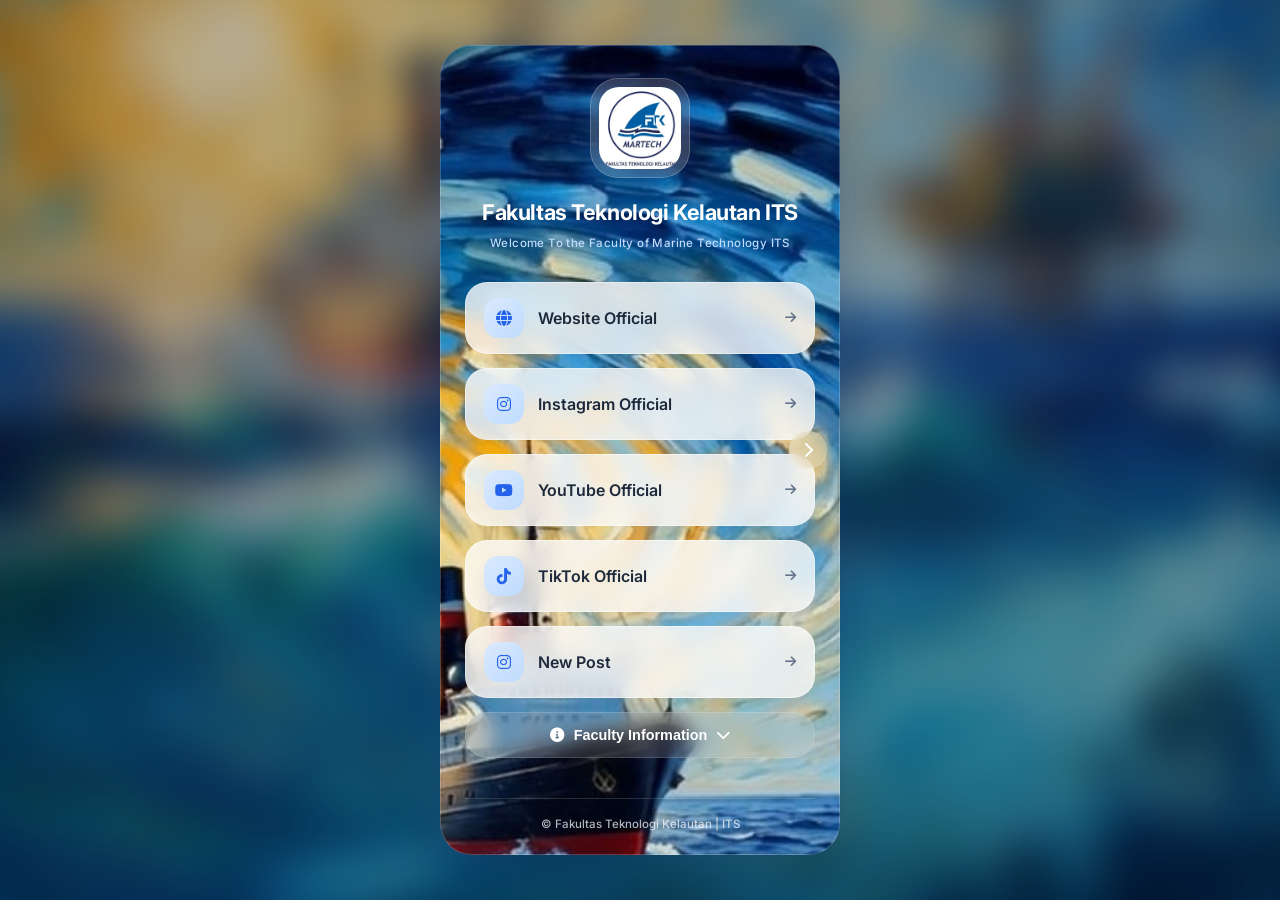
==== home/index.html @ 240ab631 "membetulkan bg" ====
<!DOCTYPE html>
<html lang="id">
<head>
    <meta charset="UTF-8">
    <meta name="viewport" content="width=device-width, initial-scale=1.0, user-scalable=no">
    <title>Faculty of Marine Technology - ITS</title>
    <link rel="stylesheet" href="style.css">
    <link rel="stylesheet" href="https://cdnjs.cloudflare.com/ajax/libs/font-awesome/6.0.0/css/all.min.css">
    <link href="https://fonts.googleapis.com/css2?family=Inter:opsz,wght@14..32,300;14..32,400;14..32,500;14..32,600;14..32,700;14..32,800&display=swap" rel="stylesheet">
</head>
<body>

    <div class="slider-container">
        <div class="slider-wrapper" id="sliderWrapper">
            
            <!-- SLIDE 1: BERANDA FAKULTAS -->
            <div class="slide">
                <div class="slide-content">
                    <div class="logo-wrapper">
                        <div class="image-border">
                            <img src="assets/logo fakultas.jpeg" alt="Logo FTK ITS" class="profile-img">
                        </div>
                    </div>
                    
                    <h1>Fakultas Teknologi Kelautan ITS</h1>
                    <p class="subhead">Welcome To the Faculty of Marine Technology ITS </p>

                    <div class="links">
                        <a href="https://www.its.ac.id/fakultas/ftk/" target="_blank" class="link-card">
                            <div class="card-icon"><i class="fas fa-globe"></i></div>
                            <span>Website Official</span>
                            <i class="fas fa-arrow-right arrow-icon"></i>
                        </a>

                        <a href="https://www.instagram.com/its_martech/" target="_blank" class="link-card">
                            <div class="card-icon"><i class="fab fa-instagram"></i></div>
                            <span>Instagram Official</span>
                            <i class="fas fa-arrow-right arrow-icon"></i>
                        </a>

                        <a href="https://youtube.com/@ftkits9449" target="_blank" class="link-card">
                            <div class="card-icon"><i class="fab fa-youtube"></i></div>
                            <span>YouTube Official</span>
                            <i class="fas fa-arrow-right arrow-icon"></i>
                        </a>

                        <a href="https://www.tiktok.com/@martech.its" target="_blank" class="link-card">
                            <div class="card-icon"><i class="fab fa-tiktok"></i></div>
                            <span>TikTok Official</span>
                            <i class="fas fa-arrow-right arrow-icon"></i>
                        </a>

                        <a href="https://www.instagram.com/p/DUDWT0WE3eB/" target="_blank" class="link-card">
                            <div class="card-icon"><i class="fab fa-instagram"></i></div>
                            <span>New Post</span>
                            <i class="fas fa-arrow-right arrow-icon"></i>
                        </a>

                        <!-- Dropdown Faculty Information -->
                        <div class="dropdown-wrapper">
                            <button onclick="toggleMenu(event, this)" class="btn-informasi">
                                <i class="fas fa-info-circle"></i>
                                <span>Faculty Information</span>
                                <i class="fas fa-chevron-down dropdown-icon"></i>
                            </button>
                            <div class="sub-menu">
                                <a href="https://www.its.ac.id/tis/" target="_blank" class="sub-item">
                                    Marine Engineering
                                </a>
                                <a href="https://www.its.ac.id/tkelautan/" target="_blank" class="sub-item">
                                    Ocean Engineering
                                </a>
                                <a href="https://www.its.ac.id/tkapal/" target="_blank" class="sub-item">
                                    Naval Architecture
                                </a>
                                <a href="https://www.its.ac.id/seatrans/id/beranda/" target="_blank" class="sub-item">
                                    Marine Transportation Engineering
                                </a>
                                <a href="#" class="sub-item" onclick="alert('Link untuk Offshore Engineering belum tersedia'); return false;">
                                    Offshore Engineering
                                </a>
                            </div>
                        </div>
                    </div>

                    <footer>
                        <p> &copy; Fakultas Teknologi Kelautan | ITS</p>
                    </footer>
                </div>
            </div>

            <!-- SLIDE 2: PENERIMAAN MAHASISWA BARU ITS -->
            <div class="slide">
                <div class="slide-content">
                    <div class="logo-wrapper">
                        <div class="image-border">
                            <img src="assets/logo fakultas.jpeg" alt="Logo ITS" class="profile-img">
                        </div>
                    </div>
                    
                    <h1 class="page-title">Penerimaan Mahasiswa Baru ITS</h1>
                    <p class="page-desc">SARJANA • IUP • MAGISTER • DOKTOR • PROFESI</p>

                    <div class="links">
                        <a href="https://www.its.ac.id/admission/sarjana/" target="_blank" class="link-card">
                            <div class="card-icon"><i class="fas fa-graduation-cap"></i></div>
                            <span>SARJANA</span>
                            <i class="fas fa-arrow-right arrow-icon"></i>
                        </a>
                        
                        <a href="https://www.its.ac.id/admission/en/iup/" target="_blank" class="link-card">
                            <div class="card-icon"><i class="fas fa-globe-asia"></i></div>
                            <span>IUP</span>
                            <i class="fas fa-arrow-right arrow-icon"></i>
                        </a>
                        
                        <a href="https://www.its.ac.id/admission/magister/" target="_blank" class="link-card">
                            <div class="card-icon"><i class="fas fa-user-graduate"></i></div>
                            <span>MAGISTER</span>
                            <i class="fas fa-arrow-right arrow-icon"></i>
                        </a>
                        
                        <a href="https://www.its.ac.id/admission/doktor/" target="_blank" class="link-card">
                            <div class="card-icon"><i class="fas fa-microscope"></i></div>
                            <span>DOKTOR</span>
                            <i class="fas fa-arrow-right arrow-icon"></i>
                        </a>

                        <a href="https://www.its.ac.id/admission/profesi/" target="_blank" class="link-card">
                            <div class="card-icon"><i class="fas fa-briefcase"></i></div>
                            <span>PROFESI</span>
                            <i class="fas fa-arrow-right arrow-icon"></i>
                        </a>
                    </div>

                    
                    <footer>
                        <p> &copy; Fakultas Teknologi Kelautan | ITS</p>
                    </footer>
                </div>
            </div>
        </div>

        <!-- Tombol Navigasi -->
        <button class="nav-btn prev-btn" id="prevBtn">
            <i class="fas fa-chevron-left"></i>
        </button>
        <button class="nav-btn next-btn" id="nextBtn">
            <i class="fas fa-chevron-right"></i>
        </button>

        <!-- Indicator Dots -->
        <div class="dots-container">
            <div class="dot active" data-index="0"></div>
            <div class="dot" data-index="1"></div>
        </div>
    </div>

    <script>
        const sliderWrapper = document.getElementById('sliderWrapper');
        const slides = document.querySelectorAll('.slide');
        const dots = document.querySelectorAll('.dot');
        const prevBtn = document.getElementById('prevBtn');
        const nextBtn = document.getElementById('nextBtn');
        
        let currentIndex = 0;
        let startX = 0;
        let currentX = 0;
        let isDragging = false;
        let isTouchingButton = false;

        // Fungsi untuk update tombol navigasi (sembunyikan jika di ujung)
        function updateNavButtons() {
            if (currentIndex === 0) {
                // Di halaman pertama: sembunyikan panah kiri
                prevBtn.style.display = 'none';
            } else {
                prevBtn.style.display = 'flex';
            }
            
            if (currentIndex === slides.length - 1) {
                // Di halaman terakhir: sembunyikan panah kanan
                nextBtn.style.display = 'none';
            } else {
                nextBtn.style.display = 'flex';
            }
        }

        function updateSlider(index) {
            currentIndex = index;
            const offset = -currentIndex * 100;
            sliderWrapper.style.transform = `translateX(${offset}%)`;
            
            dots.forEach((dot, i) => {
                dot.classList.toggle('active', i === currentIndex);
            });
            
            // Update tombol navigasi setiap slide berubah
            updateNavButtons();
        }

        function nextSlide() {
            if (currentIndex < slides.length - 1) updateSlider(currentIndex + 1);
        }

        function prevSlide() {
            if (currentIndex > 0) updateSlider(currentIndex - 1);
        }

        prevBtn.addEventListener('click', prevSlide);
        nextBtn.addEventListener('click', nextSlide);

        slides.forEach((slide) => {
            slide.addEventListener('scroll', () => {

            const dotsContainer = document.querySelector('.dots-container');

            if (slide.scrollTop > 50) {
                dotsContainer.style.opacity = "1";
            } else {
                dotsContainer.style.opacity = "0";
            }

        });
        });

        // Touch swipe - ditingkatkan dengan pengecekan tombol
        sliderWrapper.addEventListener('touchstart', (e) => {
            const target = e.target;
            const isInteractive = target.closest('.btn-informasi') || 
                                  target.closest('.sub-item') || 
                                  target.closest('.link-card') ||
                                  target.closest('.dropdown-wrapper');
            
            if (isInteractive) {
                isTouchingButton = true;
                return;
            }
            
            isTouchingButton = false;
            startX = e.touches[0].clientX;
            isDragging = true;
            sliderWrapper.style.transition = 'none';
        });

        sliderWrapper.addEventListener('touchmove', (e) => {
            if (isTouchingButton) return;
            if (!isDragging) return;
            currentX = e.touches[0].clientX;
            const diff = currentX - startX;
            const offset = -currentIndex * 100 + (diff / sliderWrapper.offsetWidth) * 100;
            sliderWrapper.style.transform = `translateX(${offset}%)`;
        });

        sliderWrapper.addEventListener('touchend', (e) => {
            if (isTouchingButton) {
                isTouchingButton = false;
                isDragging = false;
                return;
            }
            
            if (!isDragging) return;
            isDragging = false;
            sliderWrapper.style.transition = 'transform 0.4s ease-out';
            
            const diff = currentX - startX;
            const threshold = 50;
            
            if (Math.abs(diff) > threshold) {
                if (diff > 0 && currentIndex > 0) updateSlider(currentIndex - 1);
                else if (diff < 0 && currentIndex < slides.length - 1) updateSlider(currentIndex + 1);
                else updateSlider(currentIndex);
            } else {
                updateSlider(currentIndex);
            }
            
            startX = 0;
            currentX = 0;
        });

        function toggleMenu(event, btn) {
            if (event) {
                event.stopPropagation();
            }
            
            const wrapper = btn.closest('.dropdown-wrapper');
            const menu = wrapper.querySelector('.sub-menu');
            const icon = btn.querySelector('.dropdown-icon');
            
            if (menu.style.display === 'none' || menu.style.display === '') {
                menu.style.display = 'flex';
                if (icon) icon.style.transform = 'rotate(180deg)';
            } else {
                menu.style.display = 'none';
                if (icon) icon.style.transform = 'rotate(0deg)';
            }
        }

        // Cegah mouse events
        document.querySelectorAll('.btn-informasi, .sub-item, .dropdown-wrapper').forEach(el => {
            el.addEventListener('mousedown', (e) => {
                e.stopPropagation();
            });
            el.addEventListener('click', (e) => {
                e.stopPropagation();
            });
        });

        document.querySelectorAll('.sub-menu').forEach(menu => {
            menu.style.display = 'none';
        });
        
        // Inisialisasi tombol navigasi saat pertama kali load
        updateNavButtons();
    </script>
</body>
</html>
---- home/style.css ----
* {
    margin: 0;
    padding: 0;
    box-sizing: border-box;

    scrollbar-width: none;
    -ms-overflow-style: none;
}

*::-webkit-scrollbar {
    display: none;
}

body {
    margin: 0;
    height: 100vh;
    width: 100%;
    display: flex;
    justify-content: center;
    align-items: center;
    font-family: 'Inter', sans-serif;
    padding: 20px;
    overflow: hidden;

    /* Background utama tetap ada sebagai fallback */
    background-image: url('assets/background.jpeg');
    background-size: cover;
    background-position: center;
    background-repeat: no-repeat;
    
    position: relative; 
}

/* Layer Blur Background */
body::before {
    content: '';
    position: fixed; /* Ubah dari relative ke fixed */
    top: 0;
    left: 0;
    right: 0;
    bottom: 0;
    background-image: url('assets/background.jpeg');
    background-size: cover;
    background-position: center;
    
    /* Efek Blur */
    filter: blur(20px);
    
    /* Scale sedikit supaya pinggiran blur tidak putih/bolong */
    transform: scale(1.1); 
    
    /* Pastikan di paling belakang tapi di depan background body */
    z-index: -2; 
}

/* Layer Overlay Gelap (Opsional: agar teks putih lebih kontras) */
body::after {
    content: '';
    position: fixed;
    top: 0;
    left: 0;
    width: 100%;
    height: 100%;
    background: rgba(0, 0, 0, 0.2); /* Memberi sedikit tone gelap */
    z-index: -1;
}



/* CONTAINER */
.slider-container {
    position: relative;
    isolation: isolate;

    width: 100%;
    max-width: 400px;

    height: 90vh;
    max-height: 820px;

    background-image: url('assets/background.jpeg');
    background-size: cover;

    backdrop-filter: blur(20px);
    -webkit-backdrop-filter: blur(20px);
    background-attachment: fixed;
    backdrop-filter: blur(10px);
    border: 1px solid rgba(255,255,255,0.2);

    border-radius: 32px;

    overflow: hidden;

    box-shadow:
        0 20px 50px rgba(0,0,0,0.25),
        0 0 40px rgba(59,130,246,0.2);
}

/* SLIDER */
.slider-wrapper {
    display: flex;
    width: 100%;
    height: 100%;

    transition: transform 0.4s ease-out;
    will-change: transform;

    
}

/* SLIDE */
.slide {
    flex: 0 0 100%;
    width: 100%;
    height: 100%;

    overflow-y: auto;

    position: relative;
}

/* CONTENT */
.slide-content {
    padding: 32px 24px;
    padding-bottom: 140px;

    text-align: center;

    min-height: max-content;

    display: flex;
    flex-direction: column;
}

/* LOGO */
.logo-wrapper {
    margin-bottom: 20px;
}

.image-border {
    width: 100px;
    height: 100px;

    margin: 0 auto;

    border-radius: 28px;

    background: rgba(255,255,255,0.18);

    padding: 8px;

    backdrop-filter: blur(10px);

    border: 1px solid rgba(255,255,255,0.2);

    box-shadow:
        0 10px 30px rgba(0,0,0,0.15),
        0 0 20px rgba(59,130,246,0.25);
}

.profile-img {
    width: 100%;
    height: 100%;
    object-fit: cover;

    border-radius: 20px;
}

/* TYPOGRAPHY */
h1 {
    font-size: 1.35rem;
    font-weight: 700;

    color: white;

    margin-bottom: 10px;

    line-height: 1.3;
    letter-spacing: -0.02em;
}

.subhead {
    font-size: 0.72rem;
    color: #BFDBFE;

    font-weight: 500;

    margin-bottom: 32px;

    letter-spacing: 0.4px;
}

.page-title {
    font-size: 1.25rem;
    font-weight: 700;

    color: white;

    margin-bottom: 10px;
}

.page-desc {
    font-size: 0.65rem;
    color: #BFDBFE;

    font-weight: 500;

    margin-bottom: 28px;

    letter-spacing: 0.5px;
}

/* LINKS */
.links {
    display: flex;
    flex-direction: column;
    gap: 14px;

    flex: 1;
}

/* LINK CARD */
.link-card {
    background: rgba(255,255,255,0.78);

    backdrop-filter: blur(10px);

    color: #1e293b;
    text-decoration: none;

    padding: 15px 18px;

    border-radius: 22px;

    font-weight: 600;

    display: flex;
    align-items: center;
    gap: 14px;

    border: 1px solid rgba(255,255,255,0.4);

    transition: all 0.3s ease;

    position: relative;
    overflow: hidden;
}

.link-card::before {
    content: '';

    position: absolute;

    top: 0;
    left: -100%;

    width: 100%;
    height: 100%;

    background: linear-gradient(
        90deg,
        transparent,
        rgba(59,130,246,0.12),
        transparent
    );

    transition: left 0.5s ease;
}

.link-card:hover::before {
    left: 100%;
}

.link-card:hover {
    transform: translateY(-4px) scale(1.01);

    border-color: #60A5FA;

    box-shadow:
        0 12px 24px rgba(59,130,246,0.22),
        0 0 20px rgba(59,130,246,0.12);
}

.card-icon {
    width: 40px;
    height: 40px;

    background: linear-gradient(
        135deg,
        #DBEAFE,
        #BFDBFE
    );

    border-radius: 14px;

    display: flex;
    align-items: center;
    justify-content: center;

    color: #2563EB;
    font-size: 1rem;

    transition: all 0.25s ease;
}

.link-card:hover .card-icon {
    transform: scale(1.08);
}

.link-card span {
    flex: 1;
    text-align: left;
}

.arrow-icon {
    color: #64748B;
    font-size: 0.8rem;

    transition: all 0.25s ease;
}

.link-card:hover .arrow-icon {
    color: #2563EB;
    transform: translateX(3px);
}

/* BUTTON INFO */
.btn-informasi {
    background: rgba(255,255,255,0.12) !important;

    backdrop-filter: blur(10px);

    color: white !important;

    border: 1px solid rgba(255,255,255,0.15) !important;

    padding: 14px 18px;

    border-radius: 22px;

    font-weight: 600;

    display: flex;
    align-items: center;
    justify-content: center;
    gap: 10px;

    cursor: pointer;

    width: 100%;

    font-size: 0.9rem;

    transition: all 0.3s ease;
}

.btn-informasi:hover {
    background: rgba(255,255,255,0.2) !important;

    transform: translateY(-3px);
}

.dropdown-icon {
    transition: transform 0.25s ease;
}

/* SUB MENU */
.sub-menu {
    display: none;
    flex-direction: column;

    gap: 10px;

    margin-top: 8px;
}

.sub-item {
    background: rgba(255,255,255,0.75);

    color: #2563EB !important;

    border-radius: 20px;

    font-size: 0.85rem;

    padding: 12px 16px;

    text-decoration: none;

    border: 1px solid rgba(255,255,255,0.3);

    font-weight: 600;

    transition: all 0.25s ease;
}

.sub-item:hover {
    background: white;

    transform: translateY(-2px);
}

/* FOOTER */
footer {
    margin-top: 40px;

    color: rgba(255,255,255,0.7);

    font-size: 0.72rem;

    font-weight: 500;

    padding-top: 18px;

    border-top: 1px solid rgba(255,255,255,0.15);

    text-align: center;
}

/* NAVIGATION BUTTON */
.nav-btn {
    position: absolute;

    top: 50%;
    transform: translateY(-50%);

    background: rgba(255,255,255,0.18);

    backdrop-filter: blur(10px);

    color: white;

    border: 1px solid rgba(255,255,255,0.15);

    width: 38px;
    height: 38px;

    border-radius: 50%;

    cursor: pointer;

    font-size: 1rem;

    z-index: 20;

    transition: all 0.25s ease;

    display: flex;
    align-items: center;
    justify-content: center;
}

.nav-btn:hover {
    background: #3B82F6;

    transform: translateY(-50%) scale(1.08);
}

.prev-btn {
    left: 12px;
}

.next-btn {
    right: 12px;
}

/* DOTS */
.dots-container {
    position: absolute;

    bottom: 18px;
    left: 50%;

    transform: translateX(-50%);

    display: flex;
    align-items: center;
    justify-content: center;

    gap: 8px;

    z-index: 999;

    pointer-events: auto;
}

.dot {
    width: 8px;
    height: 8px;

    border-radius: 50%;

    background: rgba(255,255,255,0.4);

    cursor: pointer;

    transition: all 0.25s ease;
}

.dot.active {
    width: 24px;

    border-radius: 6px;

    background: white;

    box-shadow: 0 0 10px rgba(255,255,255,0.5);
}

/* ANIMATION */
.slide-content {
    animation: fadeIn 0.5s ease;
}

@keyframes fadeIn {
    from {
        opacity: 0;
        transform: translateY(12px);
    }

    to {
        opacity: 1;
        transform: translateY(0);
    }
}

/* RESPONSIVE */

    .dots-container {
        position: absolute;

        bottom: 20px;
        left: 50%;

        transform: translateX(-50%);

        display: flex;
        justify-content: center;
        align-items: center;

        gap: 8px;

        z-index: 999;

        opacity: 0;
        transition: opacity 0.4s ease;

        pointer-events: auto;

    }

    .dot.active {
        width: 24px;

        border-radius: 6px;

        background: white;

        box-shadow: 0 0 10px rgba(255,255,255,0.5);
    }


    @keyframes fadeIn {
    from {
        opacity: 0;
        transform: translateY(12px);
    }

    to {
        opacity: 1;
        transform: translateY(0);
    }
}
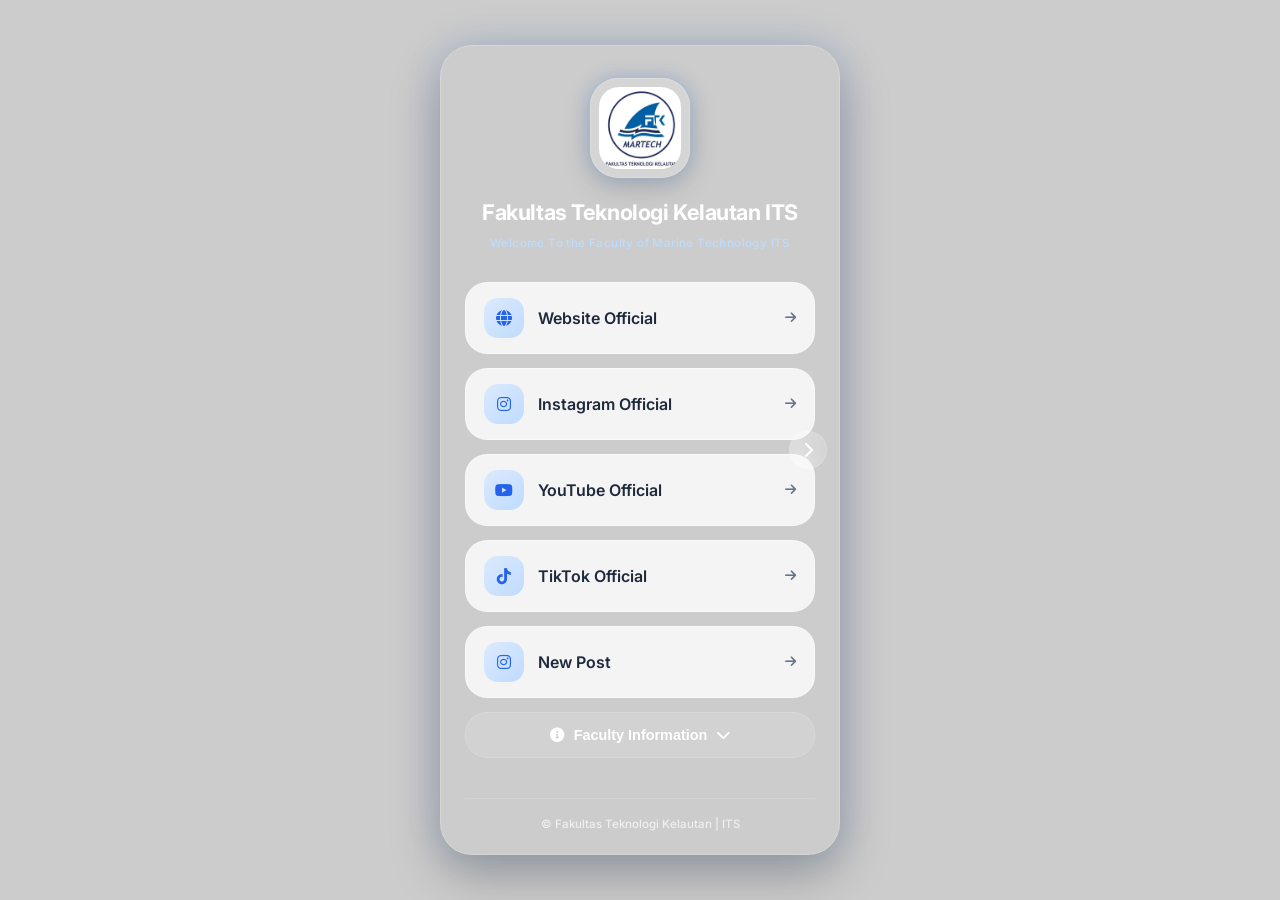
==== commit e4e8ee25: "update project baru" ====
--- a/home/index.html
+++ b/home/index.html
@@ -314,4 +314,4 @@
         updateNavButtons();
     </script>
 </body>
-</html>+</html>
--- a/home/style.css
+++ b/home/style.css
@@ -23,7 +23,11 @@
     overflow: hidden;
 
     /* Background utama tetap ada sebagai fallback */
+<<<<<<< HEAD
     background-image: url('assets/background.jpeg');
+=======
+    background-image: url('home/assets/background.jpeg');
+>>>>>>> b4d9a5f27efc2cd969c8faec8c6b360ee272b8f6
     background-size: cover;
     background-position: center;
     background-repeat: no-repeat;
@@ -39,7 +43,11 @@
     left: 0;
     right: 0;
     bottom: 0;
+<<<<<<< HEAD
     background-image: url('assets/background.jpeg');
+=======
+    background-image: url('home/assets/background.jpeg');
+>>>>>>> b4d9a5f27efc2cd969c8faec8c6b360ee272b8f6
     background-size: cover;
     background-position: center;
     
@@ -78,7 +86,11 @@
     height: 90vh;
     max-height: 820px;
 
+<<<<<<< HEAD
     background-image: url('assets/background.jpeg');
+=======
+    background-image: url('home/assets/background.jpeg');
+>>>>>>> b4d9a5f27efc2cd969c8faec8c6b360ee272b8f6
     background-size: cover;
 
     backdrop-filter: blur(20px);
@@ -570,4 +582,8 @@
         opacity: 1;
         transform: translateY(0);
     }
-}+<<<<<<< HEAD
+}
+=======
+}
+>>>>>>> b4d9a5f27efc2cd969c8faec8c6b360ee272b8f6
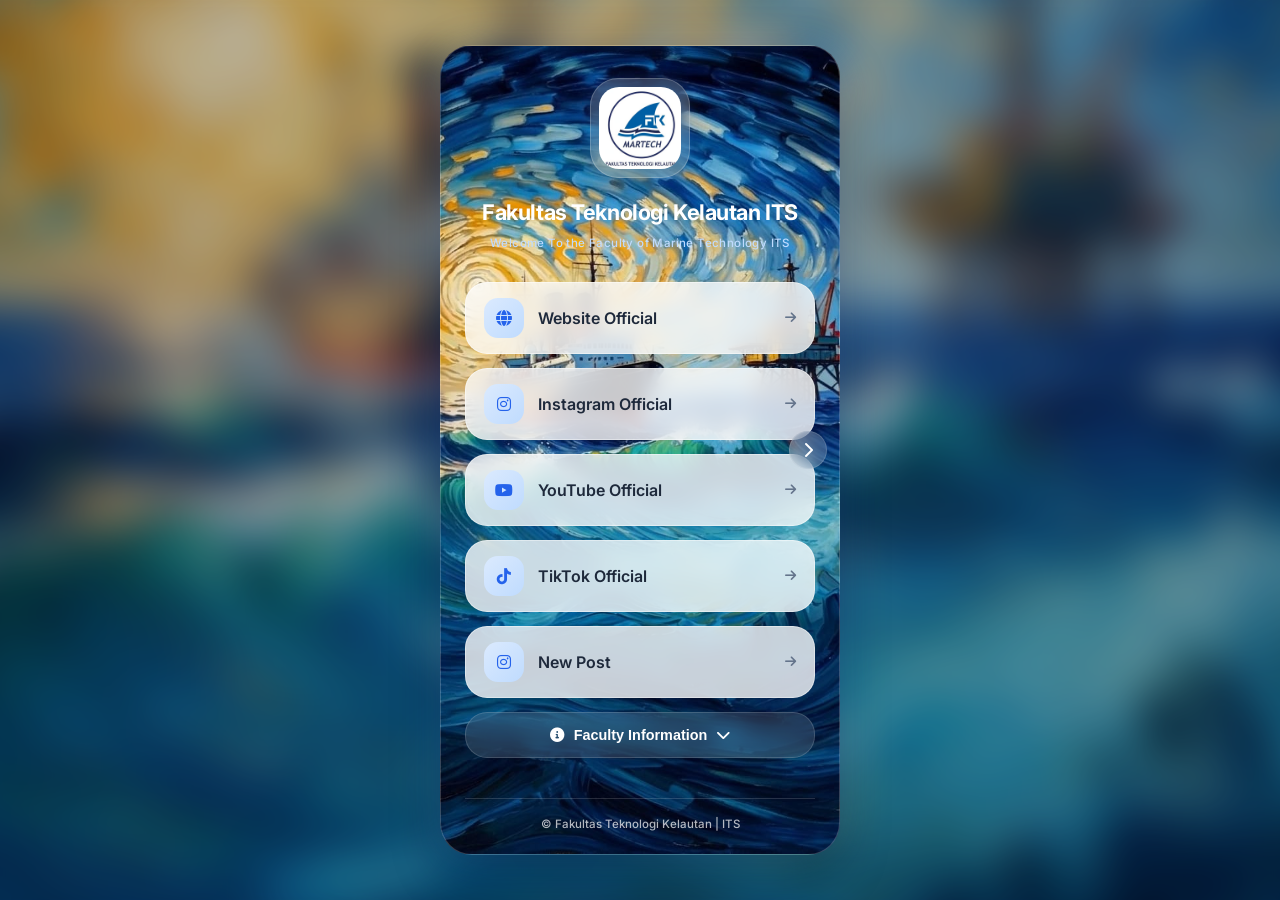
==== commit 2b0d6542: "mengganti urutan" ====
--- a/home/index.html
+++ b/home/index.html
@@ -64,14 +64,14 @@
                                 <i class="fas fa-chevron-down dropdown-icon"></i>
                             </button>
                             <div class="sub-menu">
+                                <a href="https://www.its.ac.id/tkapal/" target="_blank" class="sub-item">
+                                    Naval Architecture
+                                </a>
                                 <a href="https://www.its.ac.id/tis/" target="_blank" class="sub-item">
                                     Marine Engineering
                                 </a>
                                 <a href="https://www.its.ac.id/tkelautan/" target="_blank" class="sub-item">
                                     Ocean Engineering
-                                </a>
-                                <a href="https://www.its.ac.id/tkapal/" target="_blank" class="sub-item">
-                                    Naval Architecture
                                 </a>
                                 <a href="https://www.its.ac.id/seatrans/id/beranda/" target="_blank" class="sub-item">
                                     Marine Transportation Engineering
--- a/home/style.css
+++ b/home/style.css
@@ -15,69 +15,72 @@
     margin: 0;
     height: 100vh;
     width: 100%;
+
     display: flex;
     justify-content: center;
     align-items: center;
+
     font-family: 'Inter', sans-serif;
+
     padding: 20px;
+
     overflow: hidden;
 
-    /* Background utama tetap ada sebagai fallback */
-<<<<<<< HEAD
+    /* FIX GITHUB */
     background-image: url('assets/background.jpeg');
-=======
-    background-image: url('home/assets/background.jpeg');
->>>>>>> b4d9a5f27efc2cd969c8faec8c6b360ee272b8f6
     background-size: cover;
     background-position: center;
     background-repeat: no-repeat;
-    
-    position: relative; 
-}
-
-/* Layer Blur Background */
+
+    position: relative;
+}
+
+/* BLUR BACKGROUND */
 body::before {
     content: '';
-    position: fixed; /* Ubah dari relative ke fixed */
+
+    position: fixed;
+
     top: 0;
     left: 0;
     right: 0;
     bottom: 0;
-<<<<<<< HEAD
+
+    /* FIX GITHUB */
     background-image: url('assets/background.jpeg');
-=======
-    background-image: url('home/assets/background.jpeg');
->>>>>>> b4d9a5f27efc2cd969c8faec8c6b360ee272b8f6
+
     background-size: cover;
     background-position: center;
-    
-    /* Efek Blur */
+    background-repeat: no-repeat;
+
     filter: blur(20px);
-    
-    /* Scale sedikit supaya pinggiran blur tidak putih/bolong */
-    transform: scale(1.1); 
-    
-    /* Pastikan di paling belakang tapi di depan background body */
-    z-index: -2; 
-}
-
-/* Layer Overlay Gelap (Opsional: agar teks putih lebih kontras) */
+
+    transform: scale(1.1);
+
+    z-index: -2;
+}
+
+/* DARK OVERLAY */
 body::after {
     content: '';
+
     position: fixed;
+
     top: 0;
     left: 0;
+
     width: 100%;
     height: 100%;
-    background: rgba(0, 0, 0, 0.2); /* Memberi sedikit tone gelap */
+
+    background: rgba(0, 0, 0, 0.2);
+
     z-index: -1;
 }
-
-
 
 /* CONTAINER */
 .slider-container {
     position: relative;
+
     isolation: isolate;
 
     width: 100%;
@@ -86,17 +89,16 @@
     height: 90vh;
     max-height: 820px;
 
-<<<<<<< HEAD
+    /* FIX GITHUB */
     background-image: url('assets/background.jpeg');
-=======
-    background-image: url('home/assets/background.jpeg');
->>>>>>> b4d9a5f27efc2cd969c8faec8c6b360ee272b8f6
+
     background-size: cover;
+    background-position: center;
+    background-repeat: no-repeat;
 
     backdrop-filter: blur(20px);
     -webkit-backdrop-filter: blur(20px);
-    background-attachment: fixed;
-    backdrop-filter: blur(10px);
+
     border: 1px solid rgba(255,255,255,0.2);
 
     border-radius: 32px;
@@ -111,18 +113,19 @@
 /* SLIDER */
 .slider-wrapper {
     display: flex;
+
     width: 100%;
     height: 100%;
 
     transition: transform 0.4s ease-out;
+
     will-change: transform;
-
-    
 }
 
 /* SLIDE */
 .slide {
     flex: 0 0 100%;
+
     width: 100%;
     height: 100%;
 
@@ -142,6 +145,8 @@
 
     display: flex;
     flex-direction: column;
+
+    animation: fadeIn 0.5s ease;
 }
 
 /* LOGO */
@@ -173,6 +178,7 @@
 .profile-img {
     width: 100%;
     height: 100%;
+
     object-fit: cover;
 
     border-radius: 20px;
@@ -193,6 +199,7 @@
 
 .subhead {
     font-size: 0.72rem;
+
     color: #BFDBFE;
 
     font-weight: 500;
@@ -213,6 +220,7 @@
 
 .page-desc {
     font-size: 0.65rem;
+
     color: #BFDBFE;
 
     font-weight: 500;
@@ -226,6 +234,7 @@
 .links {
     display: flex;
     flex-direction: column;
+
     gap: 14px;
 
     flex: 1;
@@ -238,6 +247,7 @@
     backdrop-filter: blur(10px);
 
     color: #1e293b;
+
     text-decoration: none;
 
     padding: 15px 18px;
@@ -248,6 +258,7 @@
 
     display: flex;
     align-items: center;
+
     gap: 14px;
 
     border: 1px solid rgba(255,255,255,0.4);
@@ -255,6 +266,7 @@
     transition: all 0.3s ease;
 
     position: relative;
+
     overflow: hidden;
 }
 
@@ -310,6 +322,7 @@
     justify-content: center;
 
     color: #2563EB;
+
     font-size: 1rem;
 
     transition: all 0.25s ease;
@@ -321,11 +334,13 @@
 
 .link-card span {
     flex: 1;
+
     text-align: left;
 }
 
 .arrow-icon {
     color: #64748B;
+
     font-size: 0.8rem;
 
     transition: all 0.25s ease;
@@ -333,10 +348,11 @@
 
 .link-card:hover .arrow-icon {
     color: #2563EB;
+
     transform: translateX(3px);
 }
 
-/* BUTTON INFO */
+/* BUTTON */
 .btn-informasi {
     background: rgba(255,255,255,0.12) !important;
 
@@ -355,6 +371,7 @@
     display: flex;
     align-items: center;
     justify-content: center;
+
     gap: 10px;
 
     cursor: pointer;
@@ -379,6 +396,7 @@
 /* SUB MENU */
 .sub-menu {
     display: none;
+
     flex-direction: column;
 
     gap: 10px;
@@ -429,11 +447,12 @@
     text-align: center;
 }
 
-/* NAVIGATION BUTTON */
+/* NAV BUTTON */
 .nav-btn {
     position: absolute;
 
     top: 50%;
+
     transform: translateY(-50%);
 
     background: rgba(255,255,255,0.18);
@@ -480,18 +499,22 @@
 .dots-container {
     position: absolute;
 
-    bottom: 18px;
+    bottom: 20px;
     left: 50%;
 
     transform: translateX(-50%);
 
     display: flex;
+    justify-content: center;
     align-items: center;
-    justify-content: center;
 
     gap: 8px;
 
     z-index: 999;
+
+    opacity: 0;
+
+    transition: opacity 0.4s ease;
 
     pointer-events: auto;
 }
@@ -520,10 +543,6 @@
 }
 
 /* ANIMATION */
-.slide-content {
-    animation: fadeIn 0.5s ease;
-}
-
 @keyframes fadeIn {
     from {
         opacity: 0;
@@ -534,56 +553,4 @@
         opacity: 1;
         transform: translateY(0);
     }
-}
-
-/* RESPONSIVE */
-
-    .dots-container {
-        position: absolute;
-
-        bottom: 20px;
-        left: 50%;
-
-        transform: translateX(-50%);
-
-        display: flex;
-        justify-content: center;
-        align-items: center;
-
-        gap: 8px;
-
-        z-index: 999;
-
-        opacity: 0;
-        transition: opacity 0.4s ease;
-
-        pointer-events: auto;
-
-    }
-
-    .dot.active {
-        width: 24px;
-
-        border-radius: 6px;
-
-        background: white;
-
-        box-shadow: 0 0 10px rgba(255,255,255,0.5);
-    }
-
-
-    @keyframes fadeIn {
-    from {
-        opacity: 0;
-        transform: translateY(12px);
-    }
-
-    to {
-        opacity: 1;
-        transform: translateY(0);
-    }
-<<<<<<< HEAD
-}
-=======
-}
->>>>>>> b4d9a5f27efc2cd969c8faec8c6b360ee272b8f6
+}
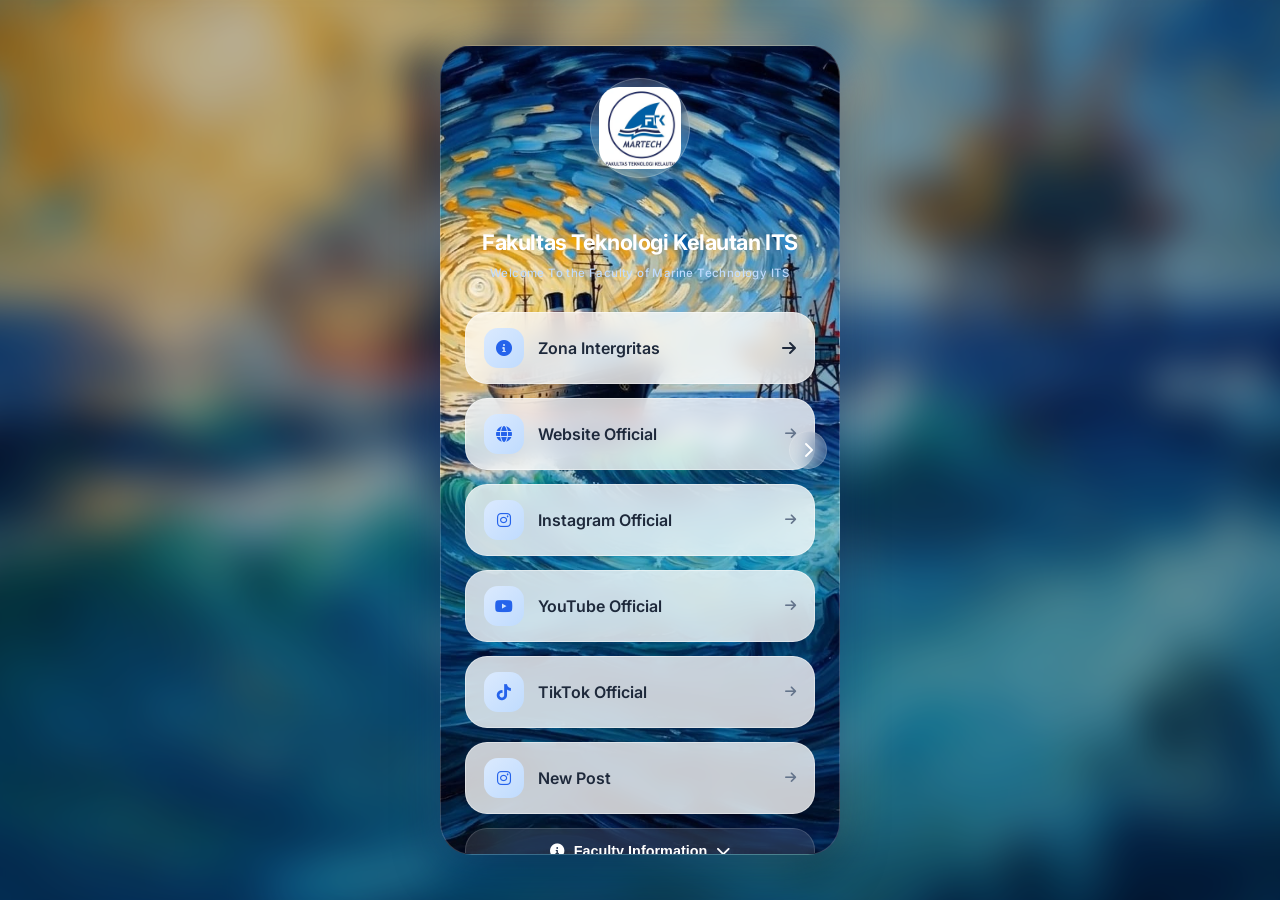
==== commit 23f97e66: "revisi posisi dan menambah fiture zi" ====
--- a/home/index.html
+++ b/home/index.html
@@ -26,6 +26,12 @@
                     <p class="subhead">Welcome To the Faculty of Marine Technology ITS </p>
 
                     <div class="links">
+                        <a href="#" target="_blank" class="link-card">
+                            <div class="card-icon"><i class="fas fa-info-circle"></i></div>
+                            <span>Zona Intergritas</span>
+                            <i class="fas fa-arrow-right"></i>
+                        </a>
+
                         <a href="https://www.its.ac.id/fakultas/ftk/" target="_blank" class="link-card">
                             <div class="card-icon"><i class="fas fa-globe"></i></div>
                             <span>Website Official</span>
--- a/home/style.css
+++ b/home/style.css
@@ -151,7 +151,7 @@
 
 /* LOGO */
 .logo-wrapper {
-    margin-bottom: 20px;
+    margin-bottom: 50px;
 }
 
 .image-border {
@@ -160,7 +160,7 @@
 
     margin: 0 auto;
 
-    border-radius: 28px;
+    border-radius: 100px;
 
     background: rgba(255,255,255,0.18);
 
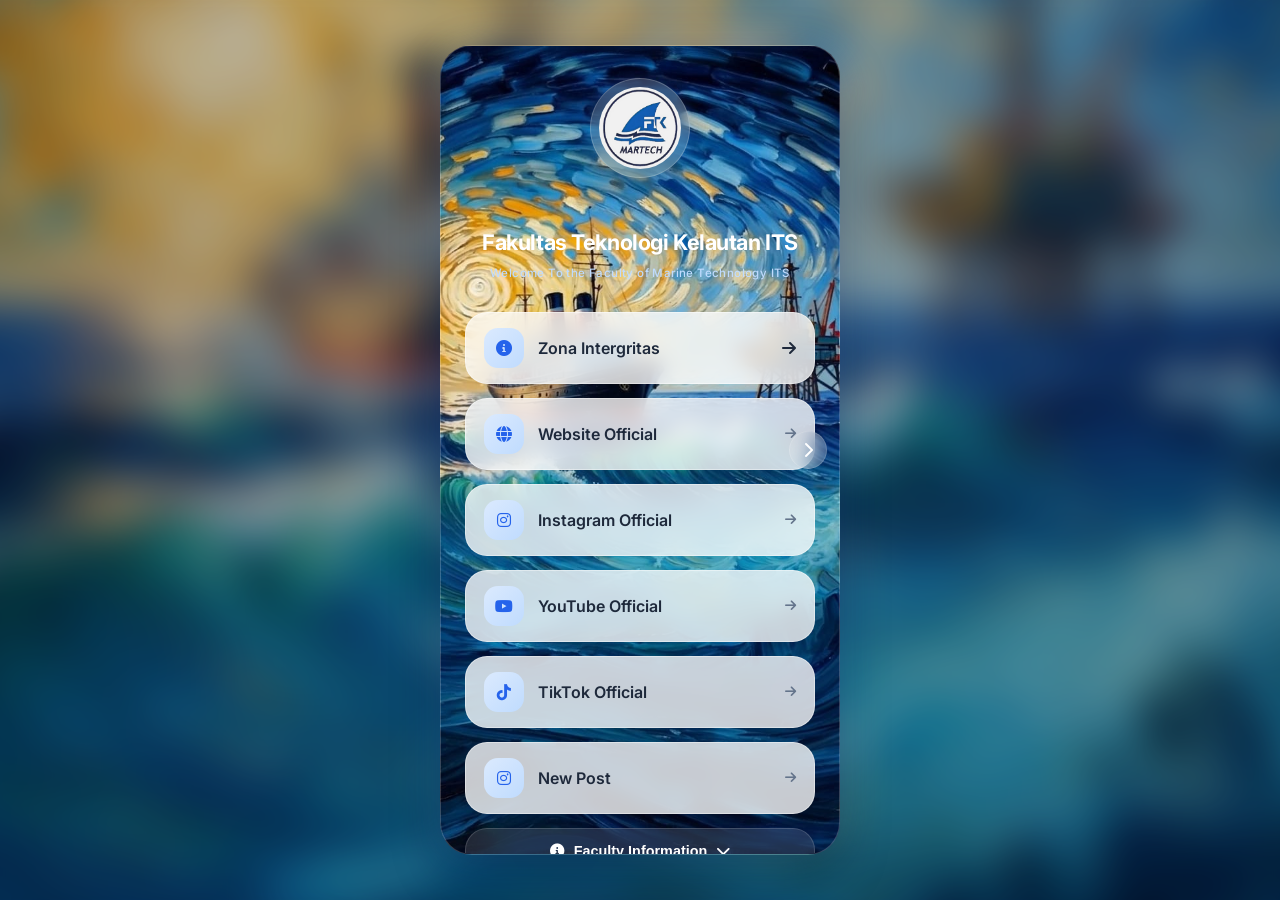
==== commit 2ebe6d43: "link zona integritas" ====
--- a/home/index.html
+++ b/home/index.html
@@ -26,7 +26,7 @@
                     <p class="subhead">Welcome To the Faculty of Marine Technology ITS </p>
 
                     <div class="links">
-                        <a href="#" target="_blank" class="link-card">
+                        <a href="https://www.its.ac.id/fakultas/ftk/zona-integritas/" target="_blank" class="link-card">
                             <div class="card-icon"><i class="fas fa-info-circle"></i></div>
                             <span>Zona Intergritas</span>
                             <i class="fas fa-arrow-right"></i>
--- a/home/style.css
+++ b/home/style.css
@@ -179,9 +179,7 @@
     width: 100%;
     height: 100%;
 
-    object-fit: cover;
-
-    border-radius: 20px;
+    border-radius: 200px;
 }
 
 /* TYPOGRAPHY */
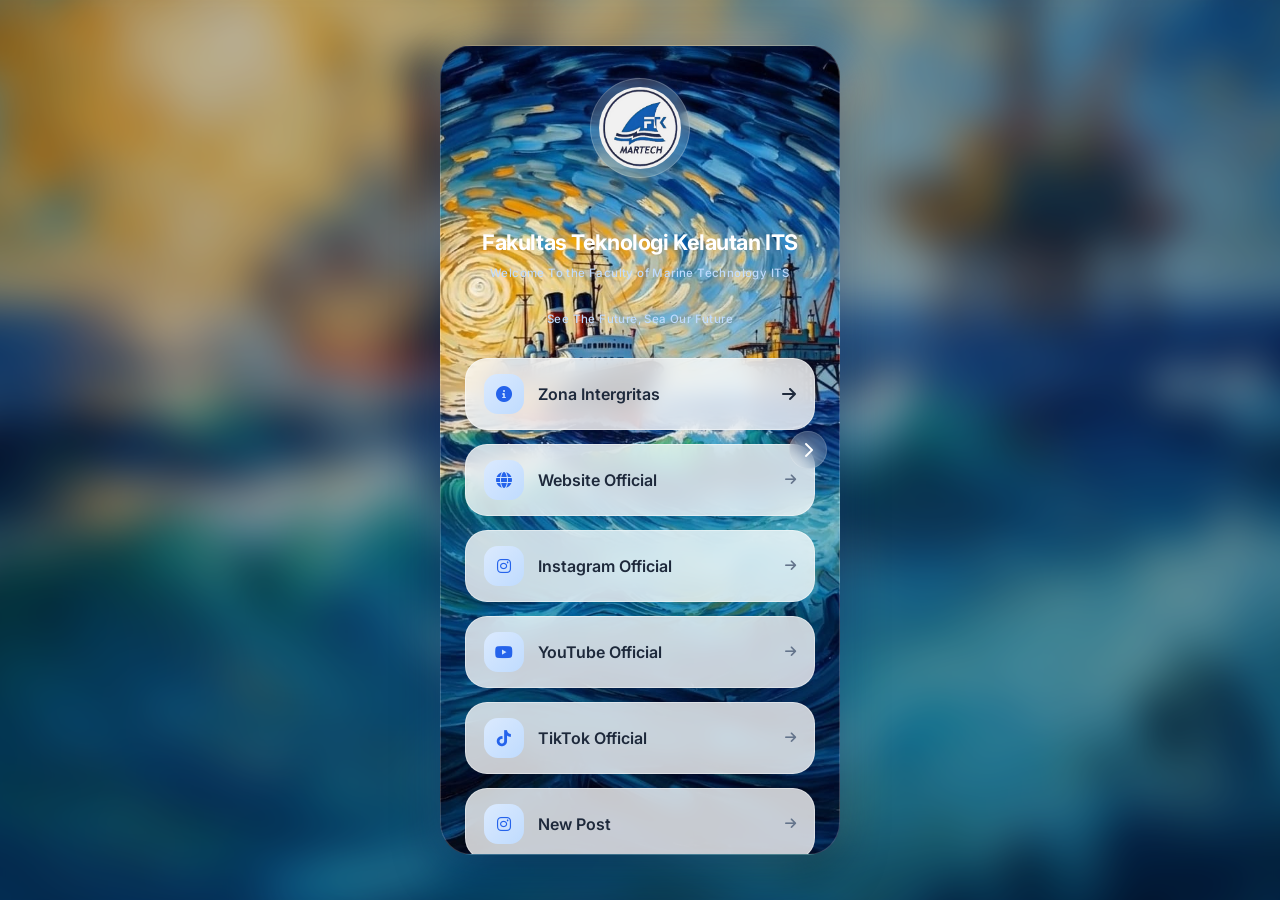
==== commit e25eda05: "menambahkan slogan" ====
--- a/home/index.html
+++ b/home/index.html
@@ -24,7 +24,7 @@
                     
                     <h1>Fakultas Teknologi Kelautan ITS</h1>
                     <p class="subhead">Welcome To the Faculty of Marine Technology ITS </p>
-
+                    <p class="subhead">See The Future, Sea Our Future</p>
                     <div class="links">
                         <a href="https://www.its.ac.id/fakultas/ftk/zona-integritas/" target="_blank" class="link-card">
                             <div class="card-icon"><i class="fas fa-info-circle"></i></div>
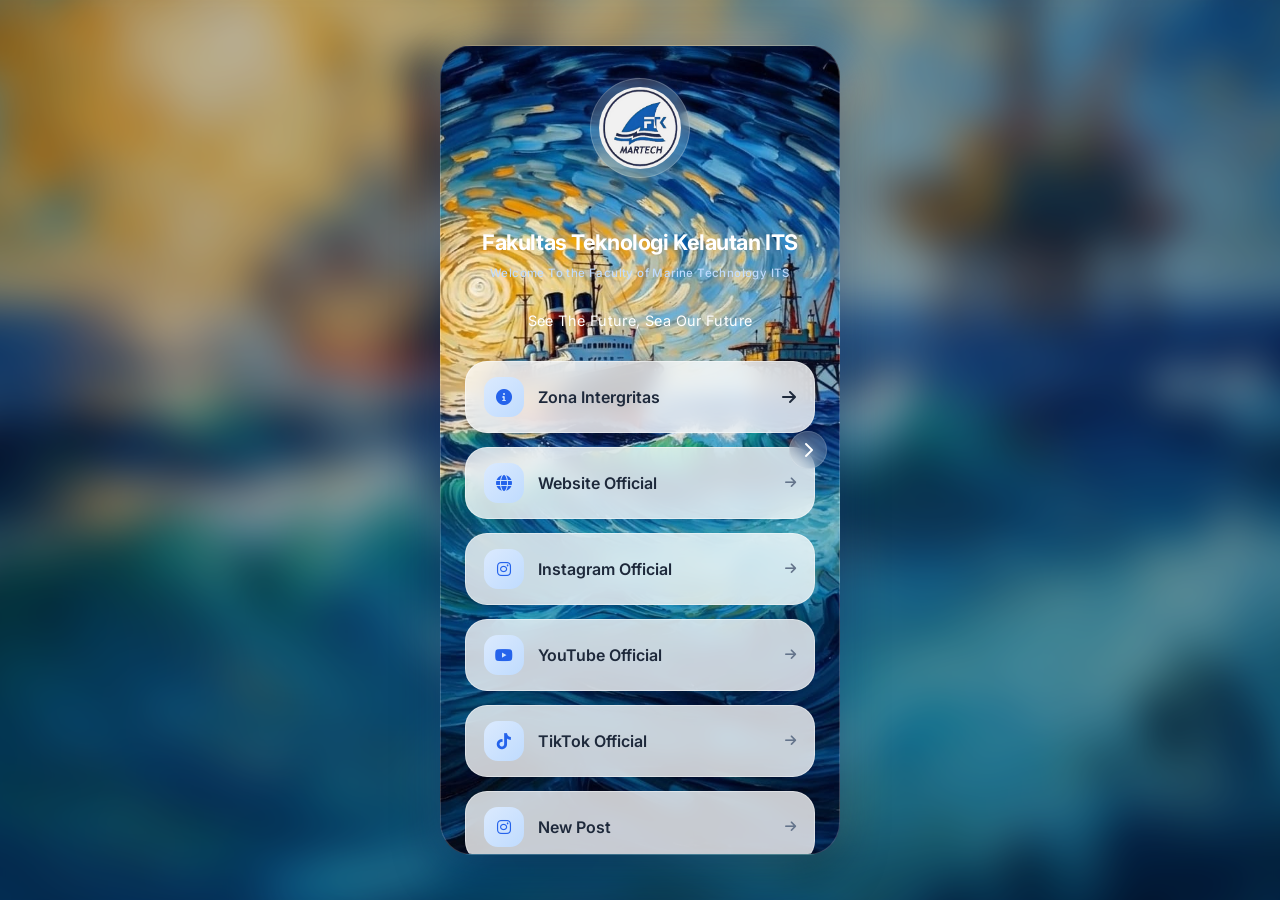
==== commit 6e4c1db6: "mengganti warna dan ukuran" ====
--- a/home/index.html
+++ b/home/index.html
@@ -24,7 +24,7 @@
                     
                     <h1>Fakultas Teknologi Kelautan ITS</h1>
                     <p class="subhead">Welcome To the Faculty of Marine Technology ITS </p>
-                    <p class="subhead">See The Future, Sea Our Future</p>
+                    <p class="slogan">See The Future, Sea Our Future</p>
                     <div class="links">
                         <a href="https://www.its.ac.id/fakultas/ftk/zona-integritas/" target="_blank" class="link-card">
                             <div class="card-icon"><i class="fas fa-info-circle"></i></div>
--- a/home/style.css
+++ b/home/style.css
@@ -204,6 +204,13 @@
 
     margin-bottom: 32px;
 
+    letter-spacing: 0.4px;
+}
+
+.slogan{
+    font-size: 0.90rem;
+    color:white;
+    margin-bottom: 32px;
     letter-spacing: 0.4px;
 }
 
